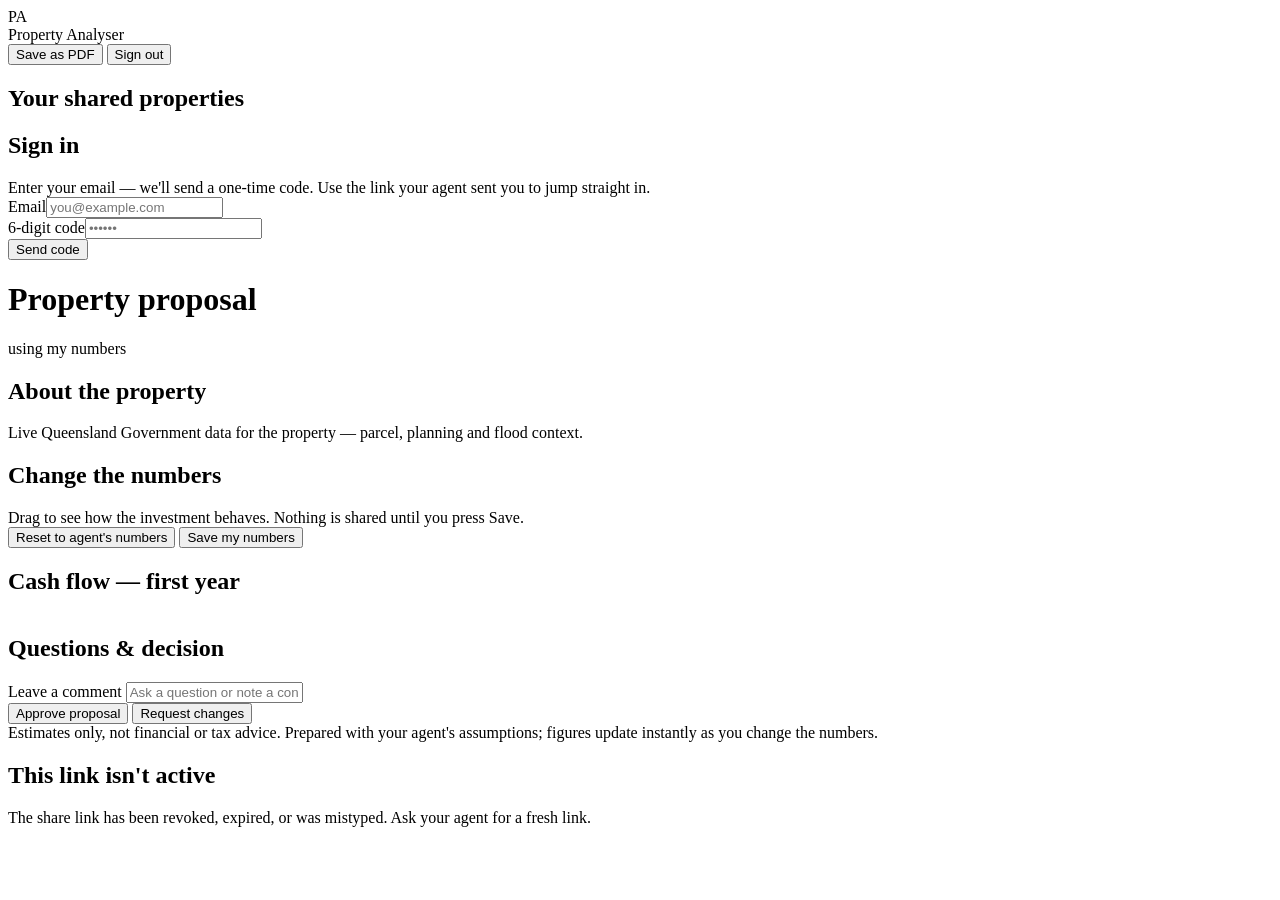
==== static/portal.html @ 14e20dde "fix: 1 commit" ====
<!DOCTYPE html>
<!-- Copyright (c) 2026 RV - Client portal shell. Deep link /p/<token>
     auto-resolves + logs the client in; /portal is the returning-client
     home (OTP login + shared-property list). Shares styles.css and the
     calculation engine with the main app; deliberately NOT app.js. -->
<html lang="en">
<head>
  <meta charset="UTF-8">
  <meta name="viewport" content="width=device-width, initial-scale=1">
  <title>Property proposal</title>
  <link rel="stylesheet" href="/styles.css">
  <link rel="stylesheet" href="/vendor/leaflet/leaflet.css">
  <script>
    // Anti-flash theme bootstrap (same key as the main app)
    try {
      var ui = JSON.parse(localStorage.getItem('pa_ui') || '{}');
      if (ui.theme === 'dark') document.documentElement.setAttribute('data-theme', 'dark');
      if (ui.scale) document.documentElement.style.setProperty('--ui-scale', ui.scale);
    } catch (e) {}
  </script>
</head>
<body class="portal">
  <header class="portal-head">
    <div class="portal-brand">
      <span class="portal-logo">PA</span>
      <div>
        <div id="portal-ba" class="portal-ba">Property Analyser</div>
        <div id="portal-tagline" class="portal-tagline hidden"></div>
        <div class="portal-sub" id="portal-client"></div>
      </div>
    </div>
    <button id="p-print" class="btn-ghost portal-print hidden">Save as PDF</button>
    <button id="portal-logout" class="btn-ghost hidden">Sign out</button>
  </header>

  <main class="portal-main">
    <!-- Returning-client home: OTP + list -->
    <div id="portal-home" class="section hidden">
      <h2>Your shared properties</h2>
      <div id="portal-list" class="portal-list"></div>
      <div id="otp-form" class="otp-form hidden">
        <h2>Sign in</h2>
        <div class="hint">Enter your email — we'll send a one-time code. Use the link your agent sent you to jump straight in.</div>
        <div class="grid-form">
          <div class="field"><label>Email</label><input type="email" id="otp-email" autocomplete="email" placeholder="you@example.com"></div>
        </div>
        <div class="grid-form hidden" id="otp-code-row">
          <div class="field"><label>6-digit code</label><input type="text" id="otp-code" autocomplete="one-time-code" inputmode="numeric" maxlength="6" placeholder="••••••"></div>
        </div>
        <button id="otp-send" class="primary">Send code</button>
        <div id="otp-msg" class="source-note"></div>
      </div>
    </div>

    <!-- The presentation -->
    <div id="portal-view" class="hidden">
      <div class="portal-title-row">
        <h1 id="p-title">Property proposal</h1>
        <span id="p-adjusted" class="badge hidden">using my numbers</span>
      </div>

      <section class="section" id="p-property-sec">
        <h2>About the property</h2>
        <div class="hint" id="p-property-sub">Live Queensland Government data for the property — parcel, planning and flood context.</div>
        <div id="p-property-map"></div>
        <div id="p-property-cards" class="cards"></div>
        <div id="p-property-sources" class="source-note"></div>
      </section>

      <div id="p-cards" class="cards"></div>

      <section class="section" id="p-slider-sec">
        <h2>Change the numbers</h2>
        <div class="hint">Drag to see how the investment behaves. Nothing is shared until you press Save.</div>
        <div class="grid-form" id="p-sliders"></div>
        <div class="portal-actions">
          <button id="p-reset" class="btn-ghost">Reset to agent's numbers</button>
          <button id="p-save" class="primary">Save my numbers</button>
          <span id="p-save-msg" class="source-note"></span>
        </div>
      </section>

      <section class="section">
        <h2>Cash flow — first year</h2>
        <div class="hint" id="p-cf-sub"></div>
        <div class="table-wrap"><table id="p-table"></table></div>
      </section>

      <section class="section" id="p-questions-sec">
        <h2>Questions &amp; decision</h2>
        <div id="p-comments"></div>
        <div class="grid-form">
          <div class="field"><label>Leave a comment</label>
            <input type="text" id="p-comment" autocomplete="off" placeholder="Ask a question or note a concern" maxlength="2000"></div>
        </div>
        <div class="portal-actions">
          <button id="p-approve" class="primary">Approve proposal</button>
          <button id="p-changes" class="btn-ghost">Request changes</button>
          <span id="p-decision-msg" class="source-note"></span>
        </div>
      </section>

      <div class="source-note">Estimates only, not financial or tax advice. Prepared with your agent's assumptions; figures update instantly as you change the numbers.</div>
    </div>

    <!-- Dead / unknown link -->
    <div id="portal-closed" class="section hidden">
      <h2>This link isn't active</h2>
      <div class="hint" id="portal-closed-msg">The share link has been revoked, expired, or was mistyped. Ask your agent for a fresh link.</div>
    </div>
  </main>

  <!-- Vendored locally in static/vendor/leaflet (no CDN) -->
  <script src="/vendor/leaflet/leaflet.js"></script>
  <script src="/engine.js"></script>
  <script src="/portal.js"></script>
</body>
</html>
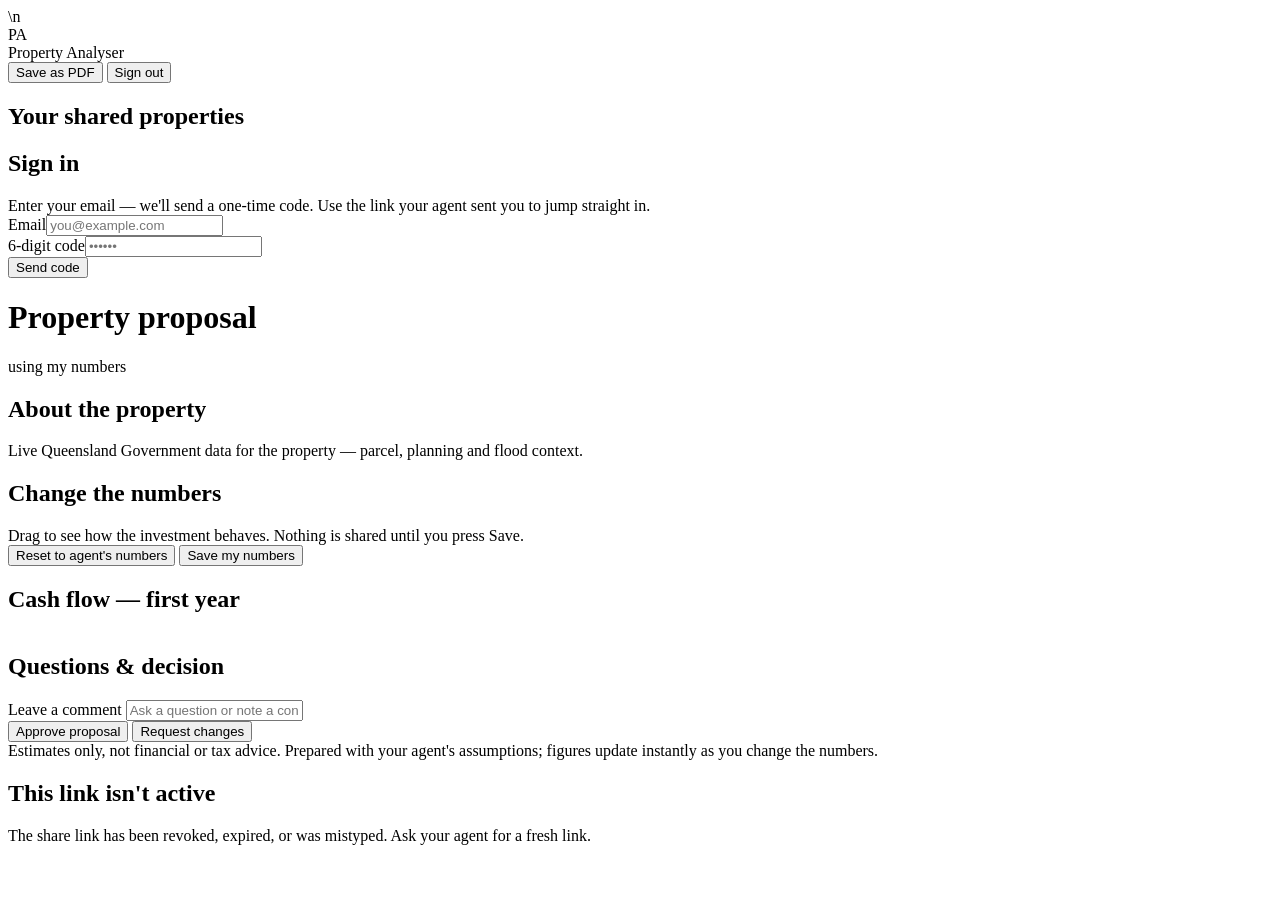
==== commit 959fa4e6: "feat(ui): load shared design foundation in client portal" ====
--- a/static/portal.html
+++ b/static/portal.html
@@ -8,7 +8,7 @@
   <meta charset="UTF-8">
   <meta name="viewport" content="width=device-width, initial-scale=1">
   <title>Property proposal</title>
-  <link rel="stylesheet" href="/styles.css">
+  <link rel="stylesheet" href="/styles.css">\n  <link rel="stylesheet" href="/design-system.css">
   <link rel="stylesheet" href="/vendor/leaflet/leaflet.css">
   <script>
     // Anti-flash theme bootstrap (same key as the main app)
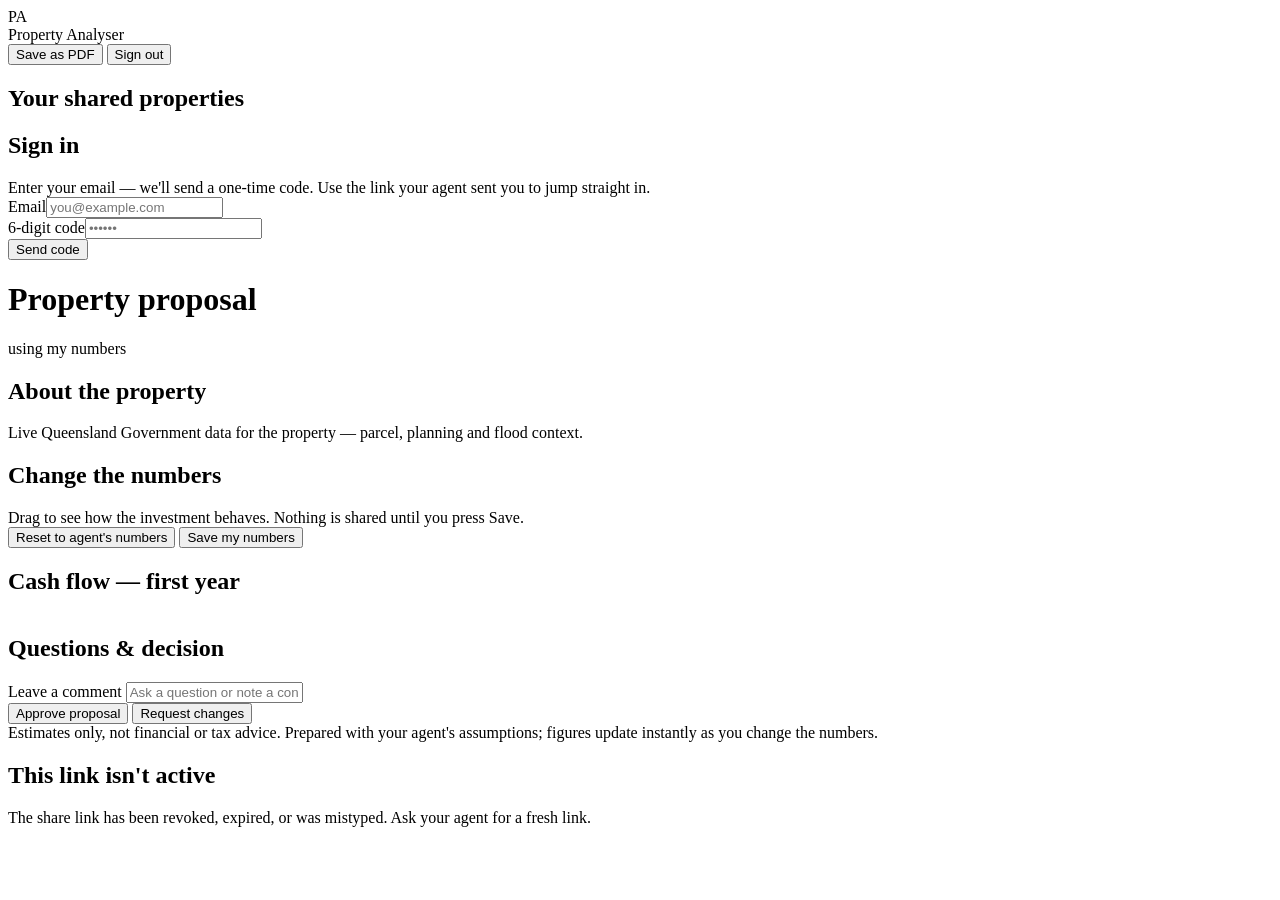
==== commit 2a4f3e1f: "fix(ui): remove literal newline from portal stylesheet links" ====
--- a/static/portal.html
+++ b/static/portal.html
@@ -8,7 +8,8 @@
   <meta charset="UTF-8">
   <meta name="viewport" content="width=device-width, initial-scale=1">
   <title>Property proposal</title>
-  <link rel="stylesheet" href="/styles.css">\n  <link rel="stylesheet" href="/design-system.css">
+  <link rel="stylesheet" href="/styles.css">
+  <link rel="stylesheet" href="/design-system.css">
   <link rel="stylesheet" href="/vendor/leaflet/leaflet.css">
   <script>
     // Anti-flash theme bootstrap (same key as the main app)
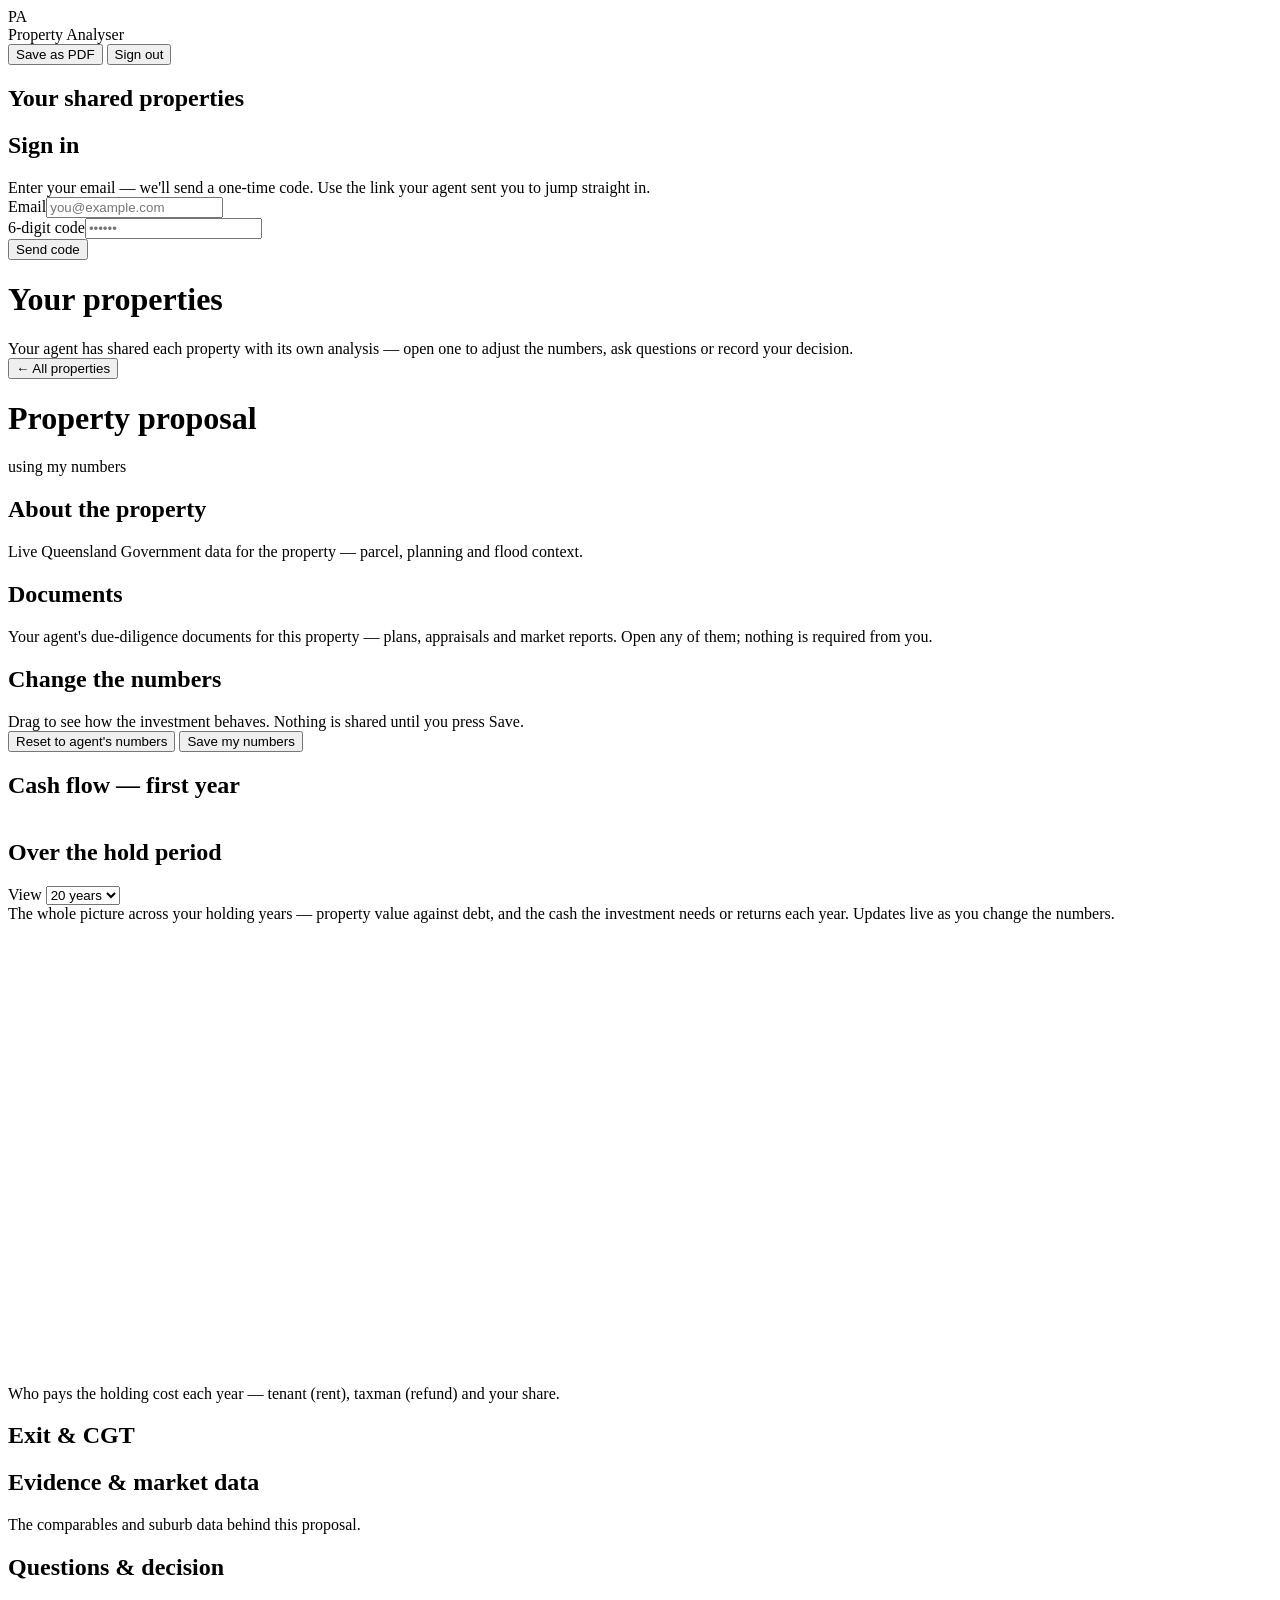
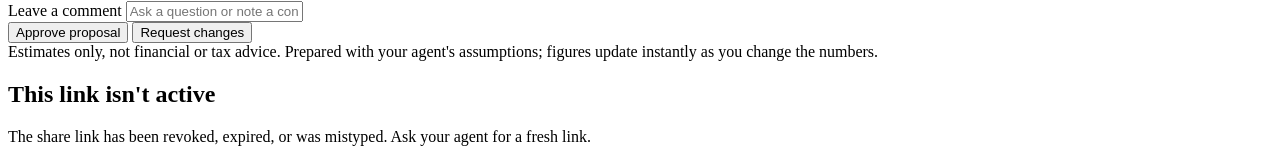
==== commit 7a173d48: "feat: portfolio sharing and client portal expansion One-link multi-property sharing: portfolios grou" ====
--- a/static/portal.html
+++ b/static/portal.html
@@ -8,6 +8,7 @@
   <meta charset="UTF-8">
   <meta name="viewport" content="width=device-width, initial-scale=1">
   <title>Property proposal</title>
+  <link rel="icon" type="image/svg+xml" href="data:image/svg+xml,%3Csvg xmlns=%27http://www.w3.org/2000/svg%27 viewBox=%270 0 64 64%27%3E%3Crect width=%2764%27 height=%2764%27 rx=%2714%27 fill=%27%23102f3a%27/%3E%3Ctext x=%2732%27 y=%2742%27 text-anchor=%27middle%27 font-family=%27Arial%27 font-size=%2728%27 font-weight=%27bold%27 fill=%27white%27%3EPA%3C/text%3E%3C/svg%3E">
   <link rel="stylesheet" href="/styles.css">
   <link rel="stylesheet" href="/design-system.css">
   <link rel="stylesheet" href="/vendor/leaflet/leaflet.css">
@@ -53,10 +54,23 @@
       </div>
     </div>
 
+    <!-- Portfolio: one link, several properties -->
+    <div id="portal-portfolio" class="section hidden">
+      <div class="portal-title-row">
+        <h1 id="pf-title">Your properties</h1>
+        <span id="pf-rollup" class="hint"></span>
+      </div>
+      <div class="hint" id="pf-sub">Your agent has shared each property with its own analysis — open one to adjust the numbers, ask questions or record your decision.</div>
+      <div id="pf-items" class="portal-list"></div>
+    </div>
+
     <!-- The presentation -->
     <div id="portal-view" class="hidden">
       <div class="portal-title-row">
-        <h1 id="p-title">Property proposal</h1>
+        <div class="portal-title-side">
+          <button id="p-back" class="btn-ghost hidden">← All properties</button>
+          <h1 id="p-title">Property proposal</h1>
+        </div>
         <span id="p-adjusted" class="badge hidden">using my numbers</span>
       </div>
 
@@ -69,6 +83,12 @@
       </section>
 
       <div id="p-cards" class="cards"></div>
+
+      <section class="section hidden" id="p-docs-sec">
+        <h2>Documents</h2>
+        <div class="hint">Your agent's due-diligence documents for this property — plans, appraisals and market reports. Open any of them; nothing is required from you.</div>
+        <div id="p-docs" class="p-docs"></div>
+      </section>
 
       <section class="section" id="p-slider-sec">
         <h2>Change the numbers</h2>
@@ -85,6 +105,37 @@
         <h2>Cash flow — first year</h2>
         <div class="hint" id="p-cf-sub"></div>
         <div class="table-wrap"><table id="p-table"></table></div>
+      </section>
+
+      <section class="section" id="p-graphs-sec">
+        <div class="portal-title-row">
+          <h2>Over the hold period</h2>
+          <label class="p-horizon">View <select id="p-horizon">
+            <option value="5">5 years</option>
+            <option value="10">10 years</option>
+            <option value="15">15 years</option>
+            <option value="20" selected>20 years</option>
+            <option value="30">30 years</option>
+          </select></label>
+        </div>
+        <div class="hint">The whole picture across your holding years — property value against debt, and the cash the investment needs or returns each year. Updates live as you change the numbers.</div>
+        <div class="p-chart-box"><canvas id="p-chart-equity"></canvas></div>
+        <div class="p-chart-box"><canvas id="p-chart-cash"></canvas></div>
+        <div class="p-chart-box"><canvas id="p-chart-whopays"></canvas></div>
+        <div class="hint" id="p-whopays-chart-cap">Who pays the holding cost each year — tenant (rent), taxman (refund) and your share.</div>
+        <div id="p-whopays-table"></div>
+      </section>
+
+      <section class="section hidden" id="p-exit-sec">
+        <h2>Exit &amp; CGT</h2>
+        <div class="hint" id="p-exit-sub"></div>
+        <div id="p-exit" class="ev-grid"></div>
+      </section>
+
+      <section class="section hidden" id="p-evidence-sec">
+        <h2>Evidence &amp; market data</h2>
+        <div class="hint">The comparables and suburb data behind this proposal.</div>
+        <div id="p-evidence"></div>
       </section>
 
       <section class="section" id="p-questions-sec">
@@ -111,8 +162,9 @@
     </div>
   </main>
 
-  <!-- Vendored locally in static/vendor/leaflet (no CDN) -->
+  <!-- Vendored locally in static/vendor (no CDN) -->
   <script src="/vendor/leaflet/leaflet.js"></script>
+  <script src="/vendor/chart.umd.js"></script>
   <script src="/engine.js"></script>
   <script src="/portal.js"></script>
 </body>
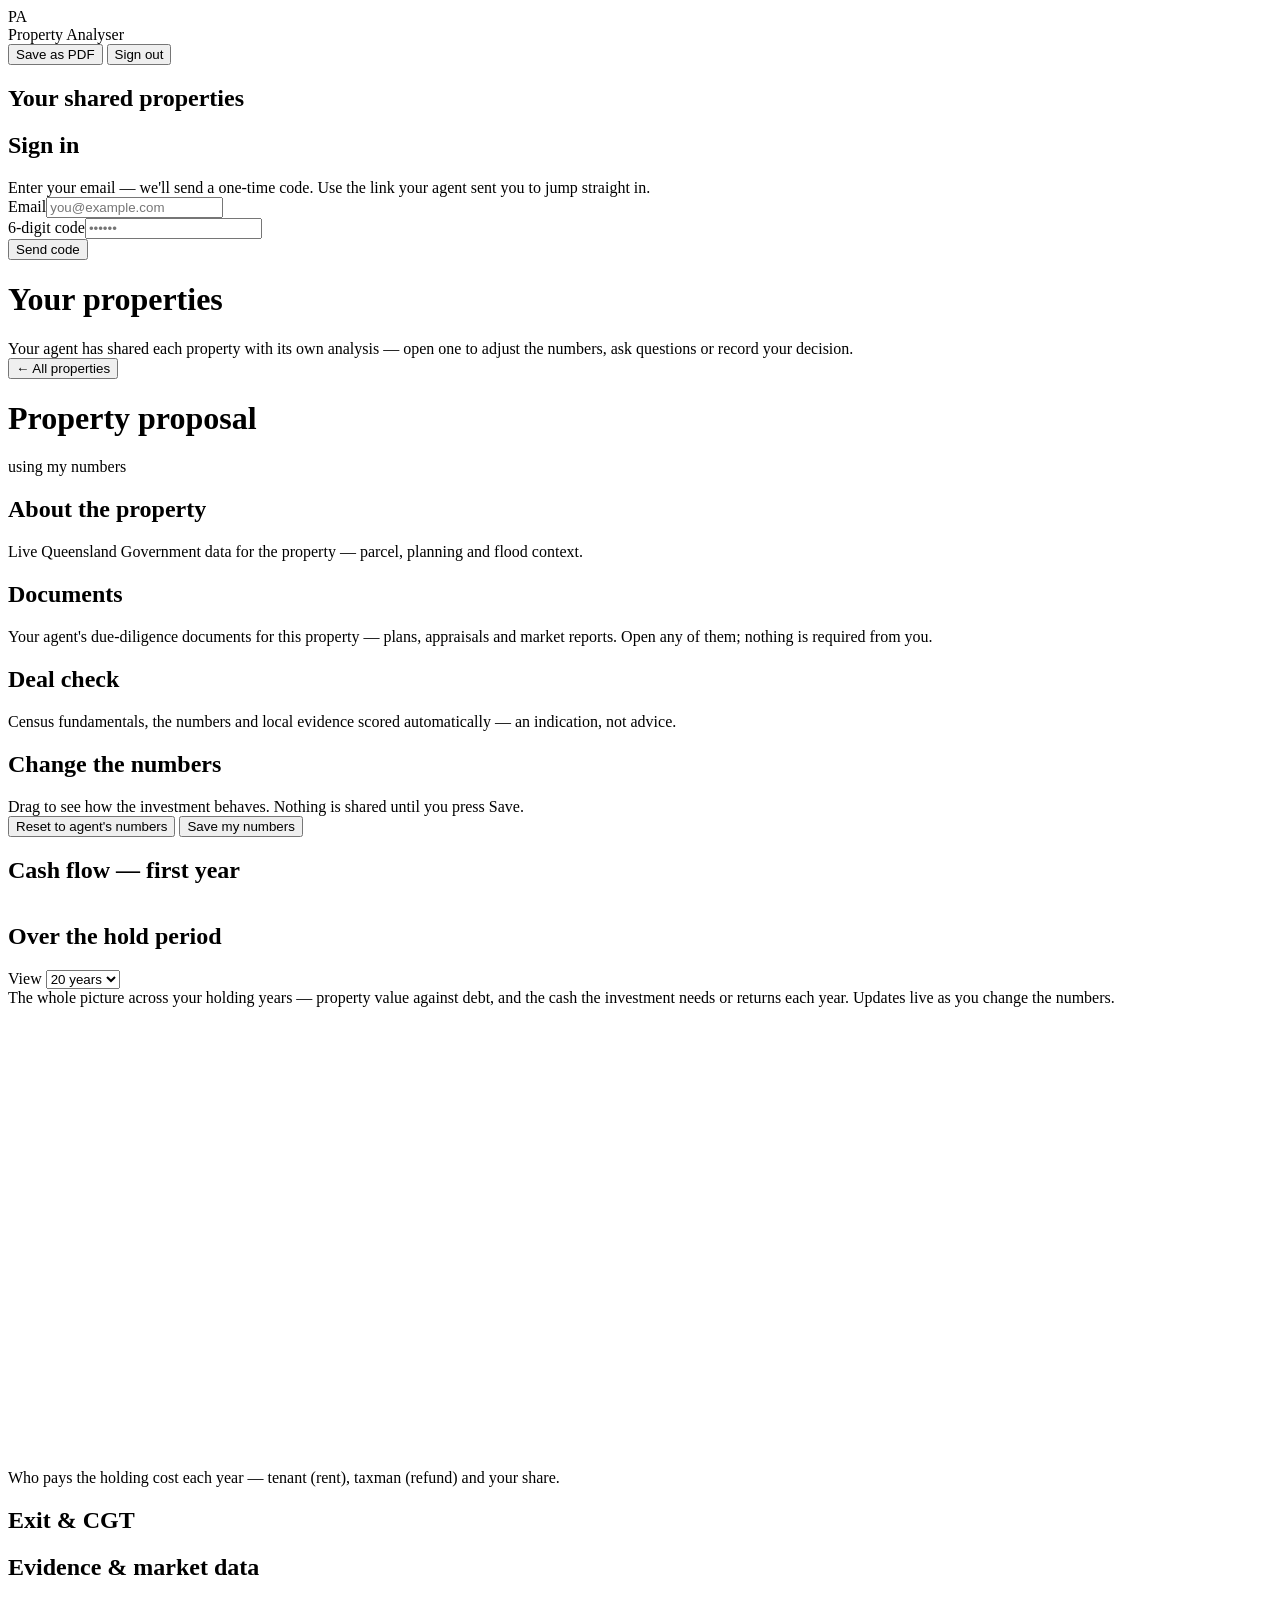
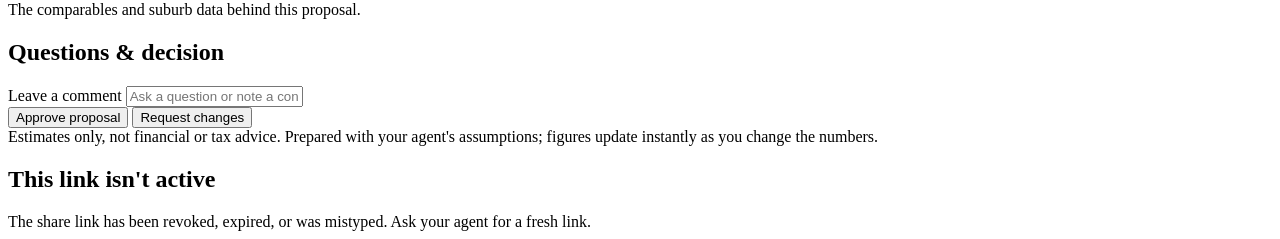
==== commit 5d4c9b48: "feat: Deal Check phase 3 — market evidence, portal display, live ABS flags Market-evidence verdicts " ====
--- a/static/portal.html
+++ b/static/portal.html
@@ -90,6 +90,12 @@
         <div id="p-docs" class="p-docs"></div>
       </section>
 
+      <section class="section hidden" id="p-dealcheck-sec">
+        <h2>Deal check</h2>
+        <div class="hint">Census fundamentals, the numbers and local evidence scored automatically — an indication, not advice.</div>
+        <div id="p-dealcheck"></div>
+      </section>
+
       <section class="section" id="p-slider-sec">
         <h2>Change the numbers</h2>
         <div class="hint">Drag to see how the investment behaves. Nothing is shared until you press Save.</div>
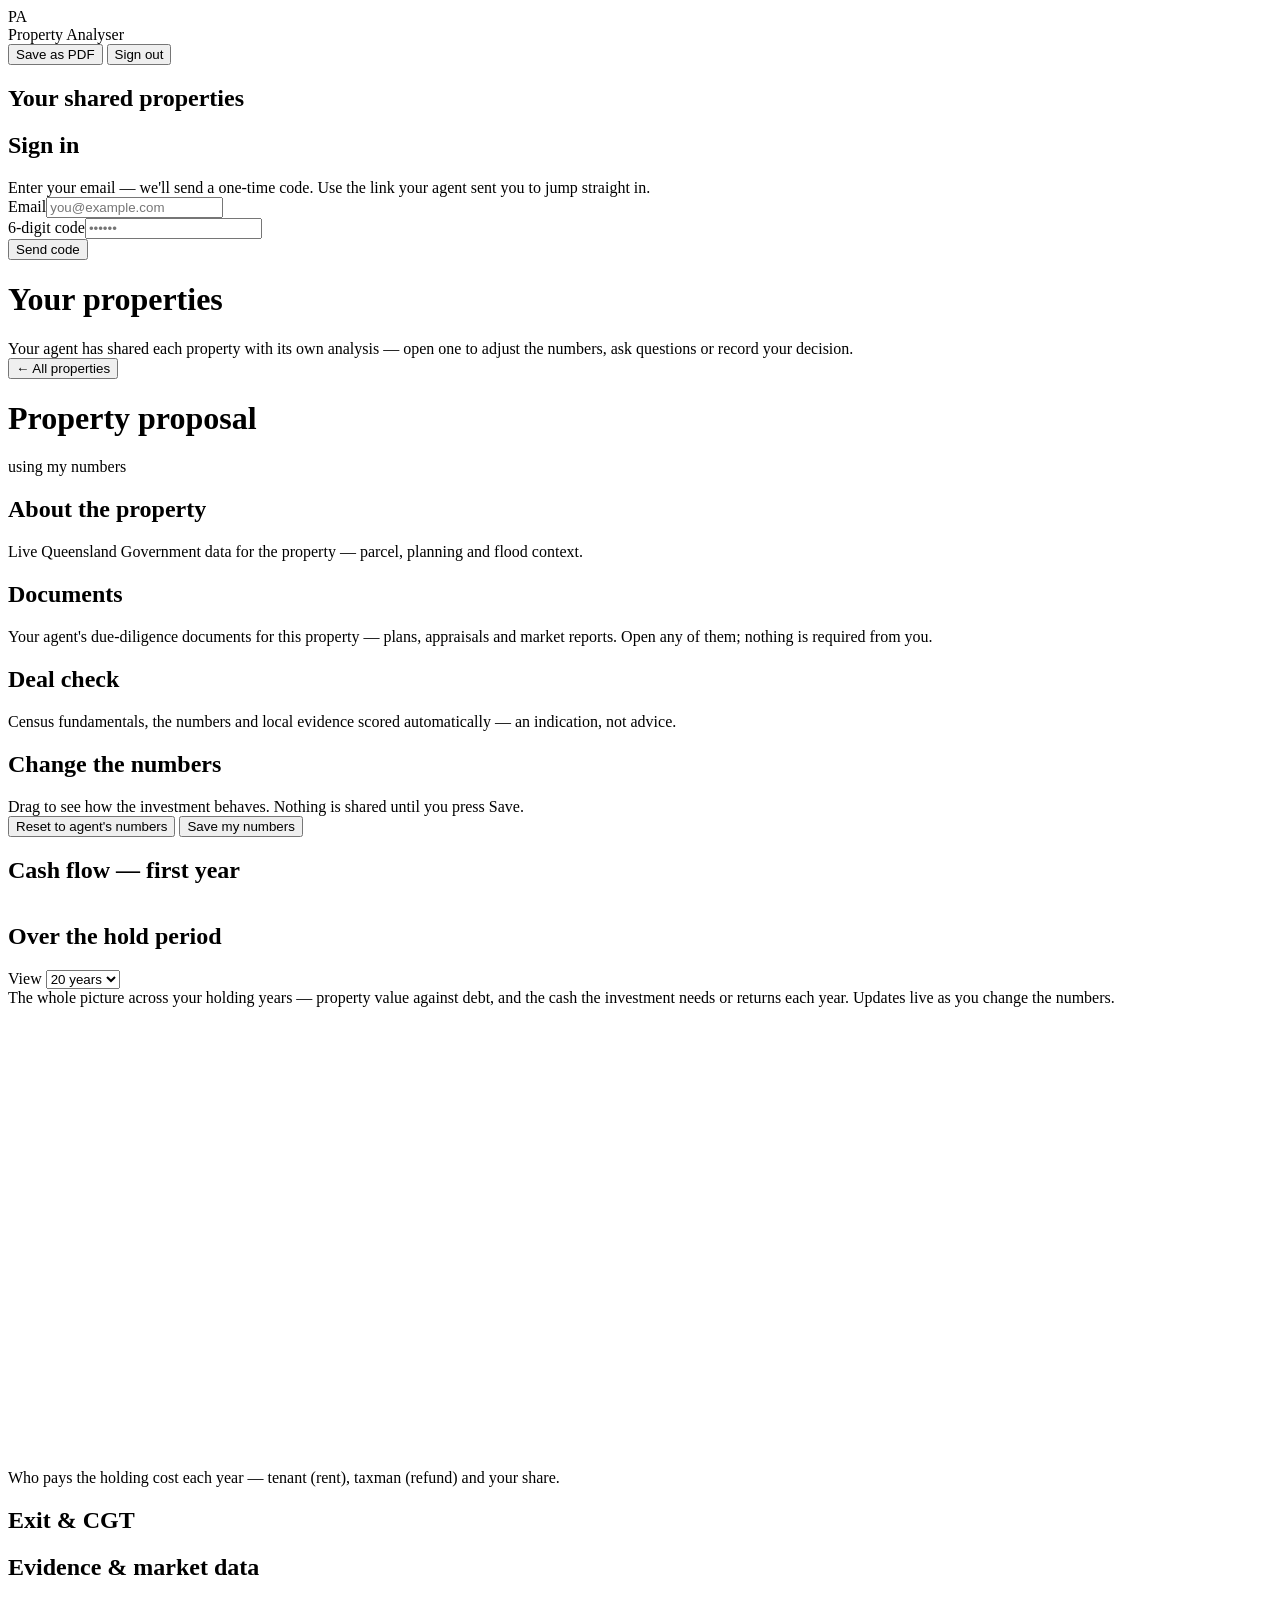
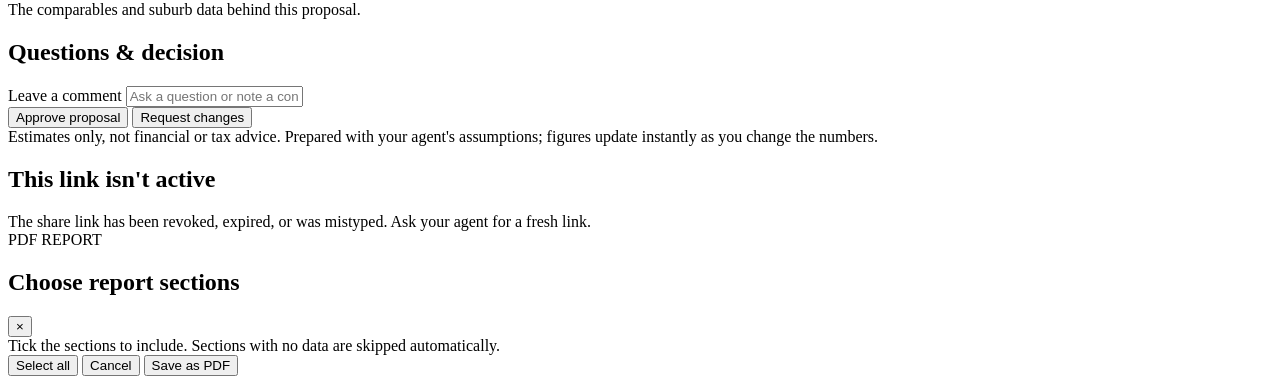
==== commit 545ce516: "feat: UI milestone — modular reports, dashboard focus slot, portfolio what-if; gateway + all-states " ====
--- a/static/portal.html
+++ b/static/portal.html
@@ -168,6 +168,24 @@
     </div>
   </main>
 
+  <div id="report-dialog" class="report-dialog hidden" role="dialog" aria-modal="true" aria-label="Choose report sections">
+    <div class="report-dialog-panel">
+      <div class="report-dialog-head">
+        <div><div class="dash-eyebrow">PDF REPORT</div><h2>Choose report sections</h2></div>
+        <button id="report-dialog-x" class="icon-btn" title="Close">&times;</button>
+      </div>
+      <div class="hint">Tick the sections to include. Sections with no data are skipped automatically.</div>
+      <div id="report-dialog-groups"></div>
+      <div class="report-dialog-actions">
+        <button id="report-dialog-select-all" class="secondary">Select all</button>
+        <span class="spacer"></span>
+        <span id="report-dialog-msg" class="hint"></span>
+        <button id="report-dialog-cancel" class="secondary">Cancel</button>
+        <button id="report-dialog-download" class="primary">Save as PDF</button>
+      </div>
+    </div>
+  </div>
+
   <!-- Vendored locally in static/vendor (no CDN) -->
   <script src="/vendor/leaflet/leaflet.js"></script>
   <script src="/vendor/chart.umd.js"></script>
